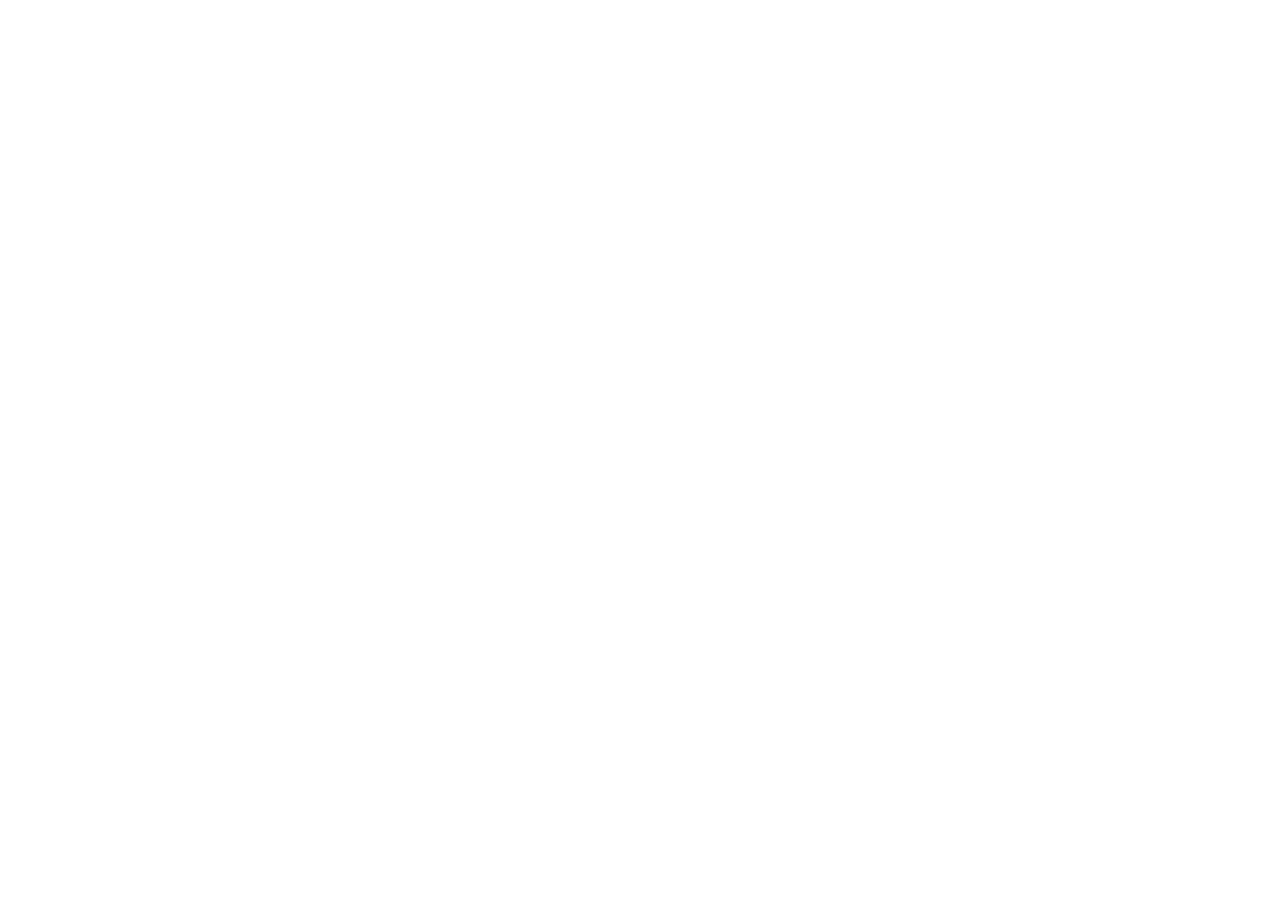
==== index.html @ b59f49ed "Update index.html" ====
<html>
  <head>
    <script src='/script/main.js'></script>
    <script>load_head();</script>
  </head>
  <body>
    <header><nav id='topmenu'></nav></header>
    <script>
      load_header();
    </script>
  </body>
</html>
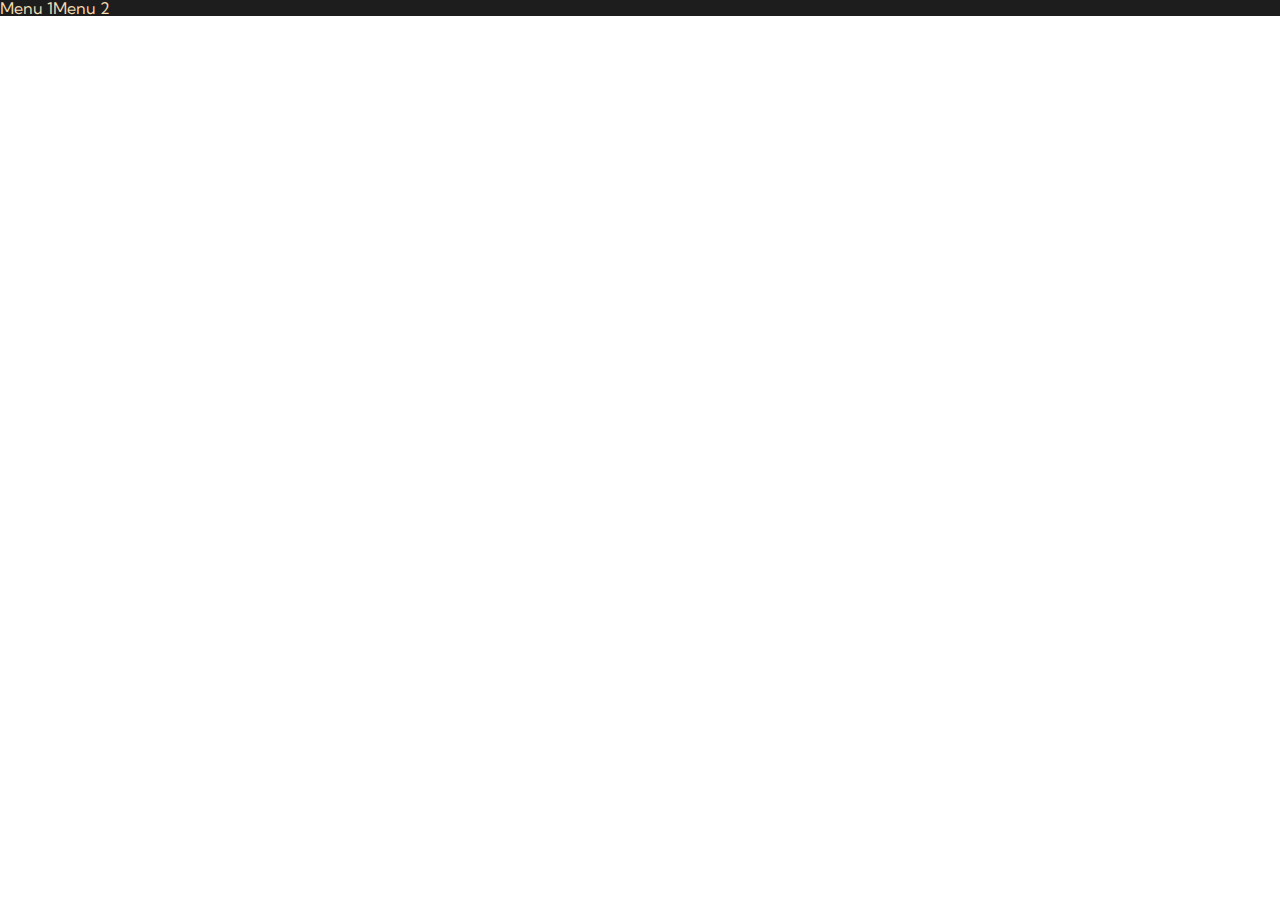
==== commit 4b6a228b: "Update index.html" ====
--- a/index.html
+++ b/index.html
@@ -4,7 +4,7 @@
     <script>load_head();</script>
   </head>
   <body>
-    <header><nav id='topmenu'></nav></header>
+    <header id='header'><nav id='topmenu'></nav></header>
     <script>
       load_header();
     </script>
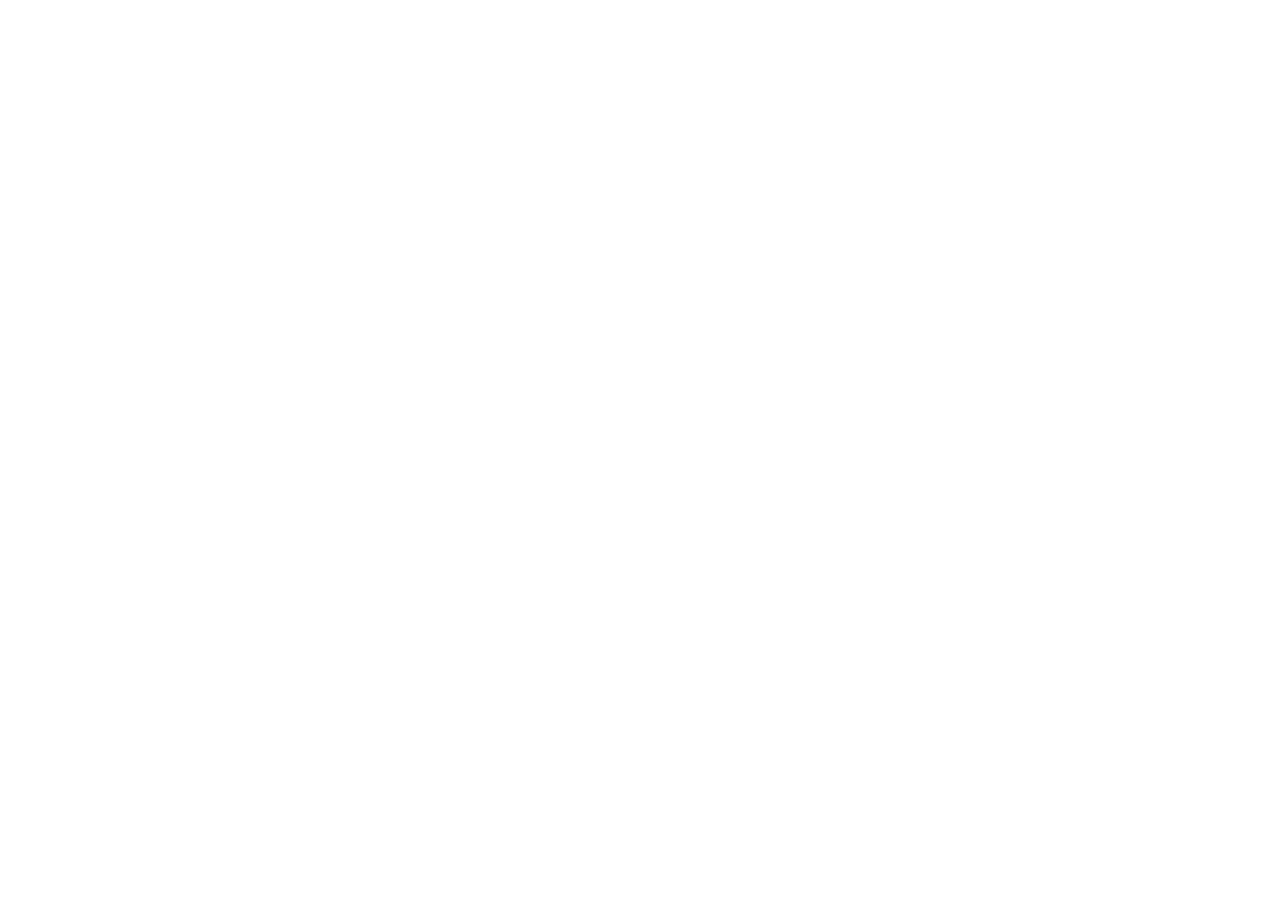
==== commit 494ba64e: "Update index.html" ====
--- a/index.html
+++ b/index.html
@@ -4,7 +4,7 @@
     <script>load_head();</script>
   </head>
   <body>
-    <header id='header'><nav id='topmenu'></nav></header>
+    <header id='header'></header>
     <script>
       load_header();
     </script>
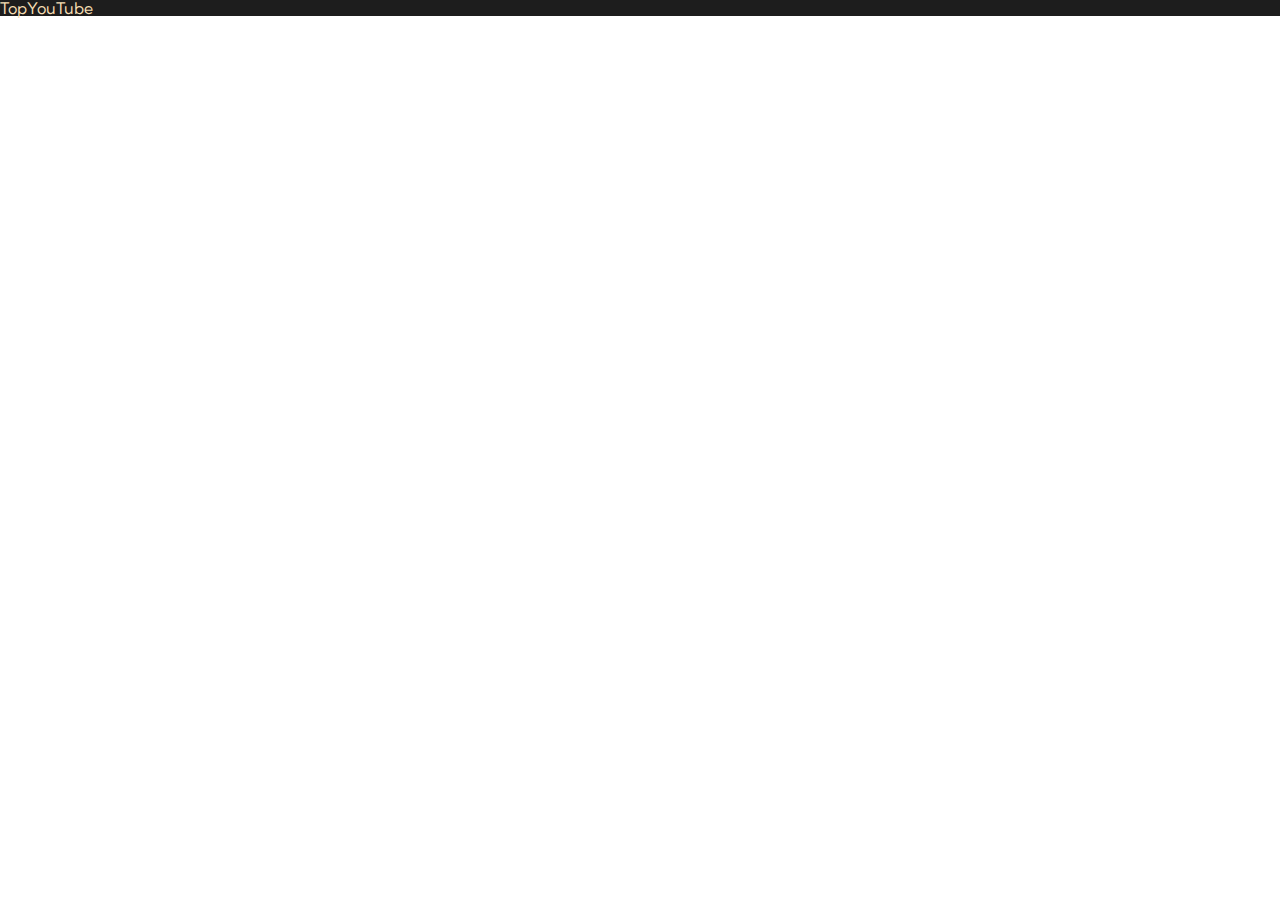
==== commit e541ed02: "Update index.html" ====
--- a/index.html
+++ b/index.html
@@ -1,9 +1,10 @@
 <html>
   <head>
     <script src='/script/main.js'></script>
-    <script>load_head();</script>
+    
   </head>
   <body>
+    <script>load_head('home');</script>
     <header id='header'></header>
     <script>
       load_header();
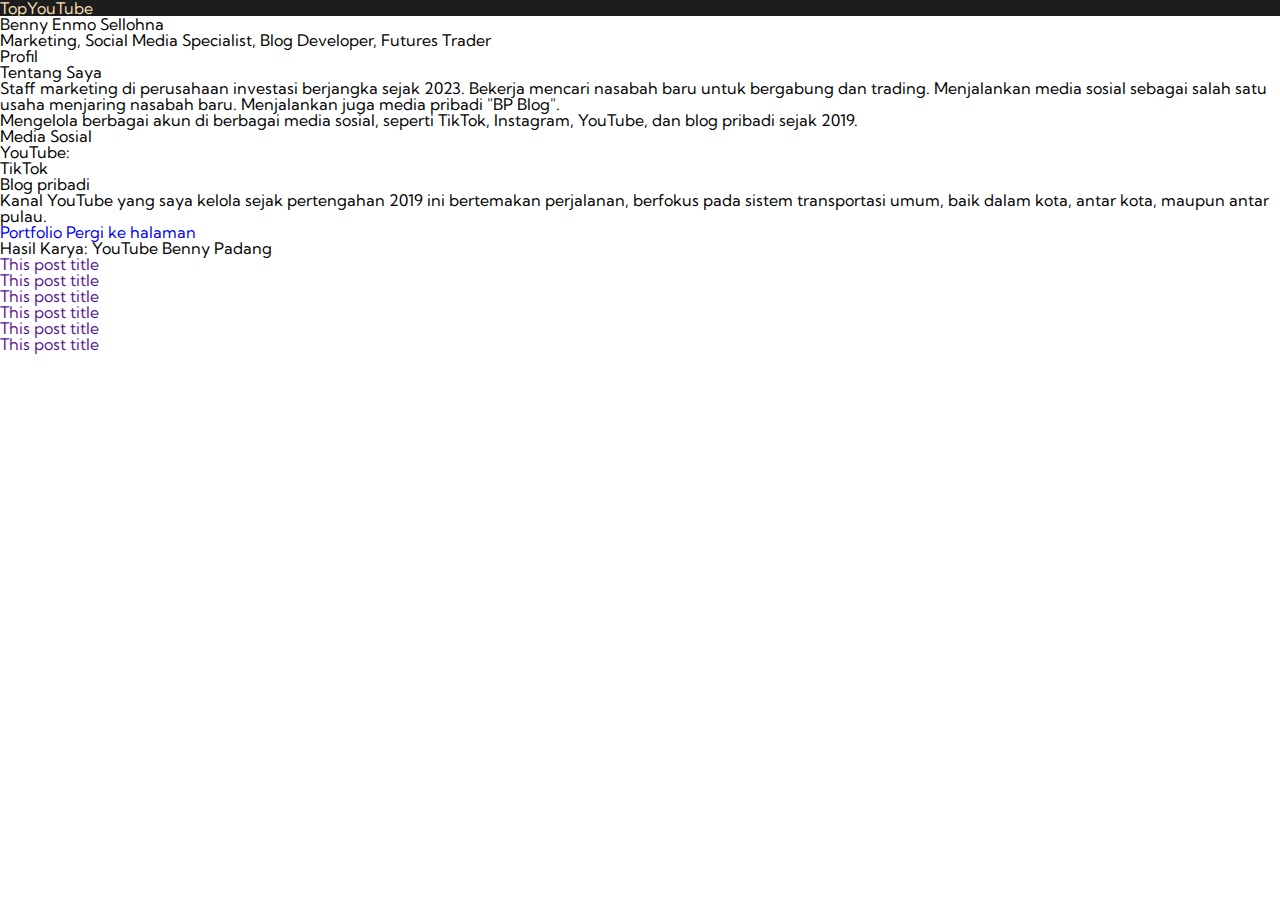
==== commit 2d083d49: "Update index.html" ====
--- a/index.html
+++ b/index.html
@@ -9,5 +9,90 @@
     <script>
       load_header();
     </script>
+    <section class='top-section'>
+      <div class='top-left'>
+        <div class='names'>
+          <h1 class='name'>Benny Enmo Sellohna</h1>
+          <div class='role'>Marketing, Social Media Specialist, Blog Developer, Futures Trader</div>
+        </div>
+        <a class='action-button'>Profil</a>
+      </div>
+      <img class='self-photo' src='' alt=''>
+    </section>
+    <section class='profile-desc'>
+      <h2>Tentang Saya</h2>
+      <div class='profile'>
+        <p>Staff marketing di perusahaan investasi berjangka sejak 2023. Bekerja mencari nasabah baru untuk bergabung dan trading. Menjalankan media sosial sebagai salah satu usaha menjaring nasabah baru. Menjalankan juga media pribadi "BP Blog".</p>
+        <p>Mengelola berbagai akun di berbagai media sosial, seperti TikTok, Instagram, YouTube, dan blog pribadi sejak 2019.</p>
+      </div>
+    </section>
+    <section class='media-lists'>
+      <h2>Media Sosial</h2>
+      <ul>
+        <li>YouTube:</li>
+        <li>TikTok</li>
+        <li>Blog pribadi</li>
+      </ul>
+    </section>
+    <section class='social-media youtube' id='benny-padang'>
+      <span id='yt-benny-padang-sneakpeak' class='jumpto'></span>
+      <div class='social-media-sneakpeak>
+        <h2>YouTube: Benny Padang</h2>
+        <div class='social-media-desc'>
+          <p>Kanal YouTube yang saya kelola sejak pertengahan 2019 ini bertemakan perjalanan, berfokus pada sistem transportasi umum, baik dalam kota, antar kota, maupun antar pulau.</p>
+        </div>
+      </div>
+      <div class='social-action-button'>
+        <a class='action-button' href='#'>Portfolio</a>
+        <a class='action-button' href='#'>Pergi ke halaman</a>
+      </div>
+    </section>
+    <section class='social-media-list'>
+      <h3>Hasil Karya: YouTube Benny Padang</h3>
+      <div class='social-pf'>
+        <div class='social-post'>
+          <img class='social-thumb' src='' alt=''>
+          <div class='post-desc'>
+            <a class='post-title' href=''>This post title</a>
+            <time datetime='2024-01-07T12:14:00+07:00'>
+          </div>
+        </div>
+        <div class='social-post'>
+          <img class='social-thumb' src='' alt=''>
+          <div class='post-desc'>
+            <a class='post-title' href=''>This post title</a>
+            <time datetime='2024-01-07T12:14:00+07:00'>
+          </div>
+        </div>
+        <div class='social-post'>
+          <img class='social-thumb' src='' alt=''>
+          <div class='post-desc'>
+            <a class='post-title' href=''>This post title</a>
+            <time datetime='2024-01-07T12:14:00+07:00'>
+          </div>
+        </div>
+        <div class='social-post'>
+          <img class='social-thumb' src='' alt=''>
+          <div class='post-desc'>
+            <a class='post-title' href=''>This post title</a>
+            <time datetime='2024-01-07T12:14:00+07:00'>
+          </div>
+        </div>
+        <div class='social-post'>
+          <img class='social-thumb' src='' alt=''>
+          <div class='post-desc'>
+            <a class='post-title' href=''>This post title</a>
+            <time datetime='2024-01-07T12:14:00+07:00'>
+          </div>
+        </div>
+        <div class='social-post'>
+          <img class='social-thumb' src='' alt=''>
+          <div class='post-desc'>
+            <a class='post-title' href=''>This post title</a>
+            <time datetime='2024-01-07T12:14:00+07:00'>
+          </div>
+        </div>
+      </div>
+    </section>
   </body>
 </html>
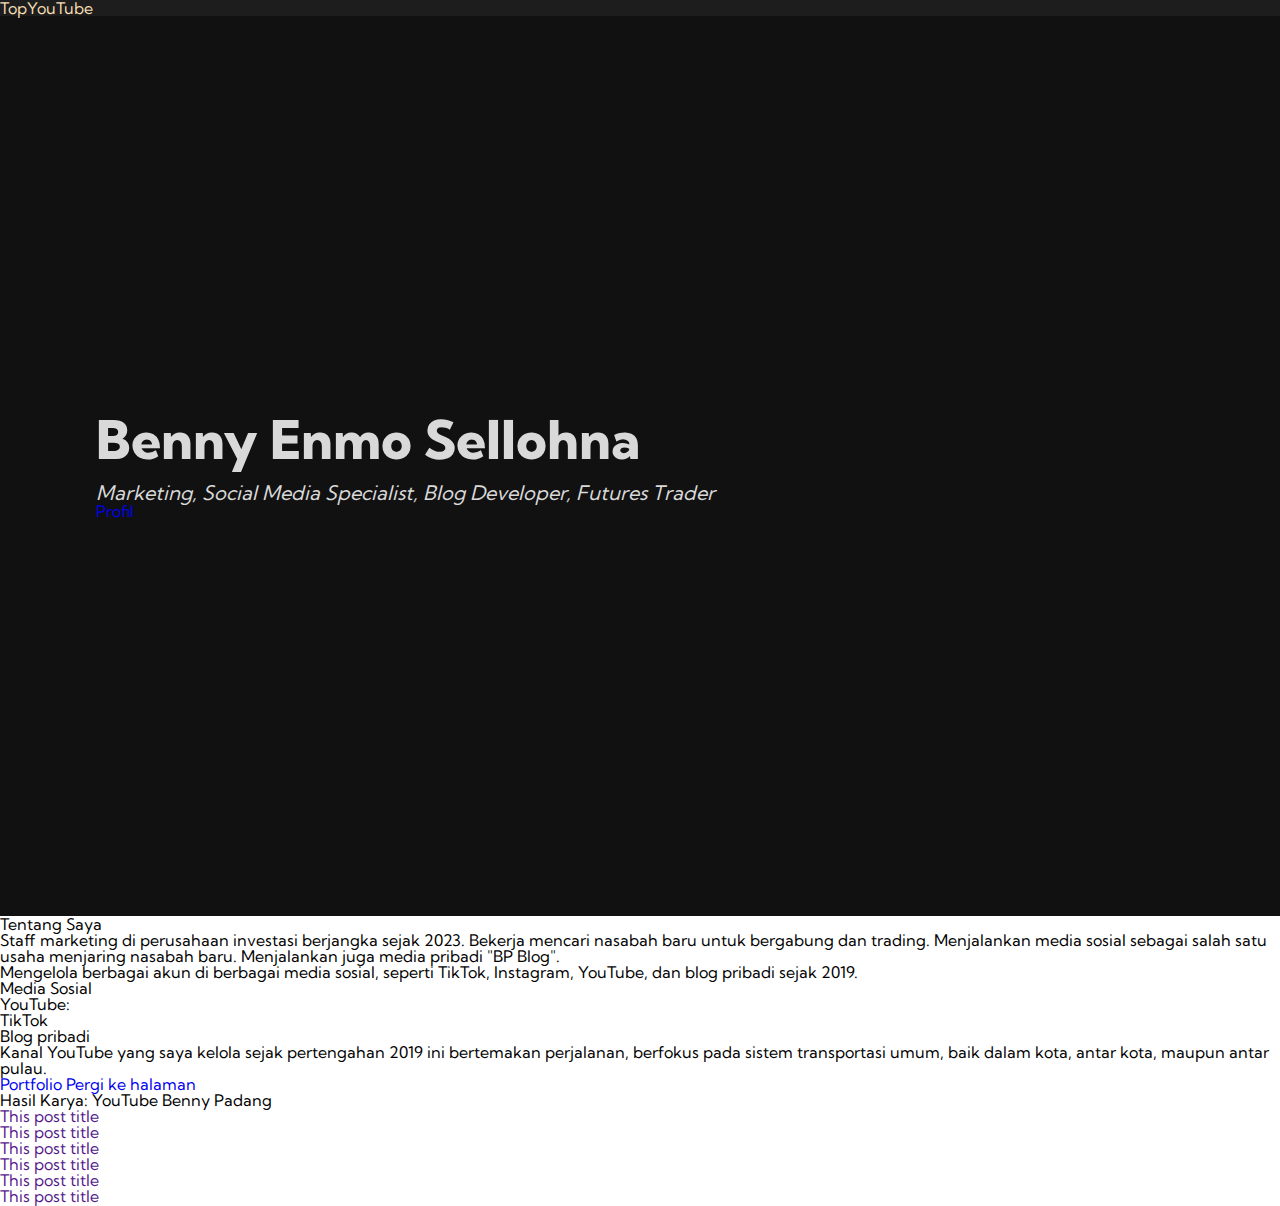
==== commit ef1b4ad9: "Update index.html" ====
--- a/index.html
+++ b/index.html
@@ -15,7 +15,9 @@
           <h1 class='name'>Benny Enmo Sellohna</h1>
           <div class='role'>Marketing, Social Media Specialist, Blog Developer, Futures Trader</div>
         </div>
-        <a class='action-button'>Profil</a>
+        <div class='action-button-container'>
+          <a class='action-button' href='#'>Profil</a>
+        </div>
       </div>
       <img class='self-photo' src='' alt=''>
     </section>
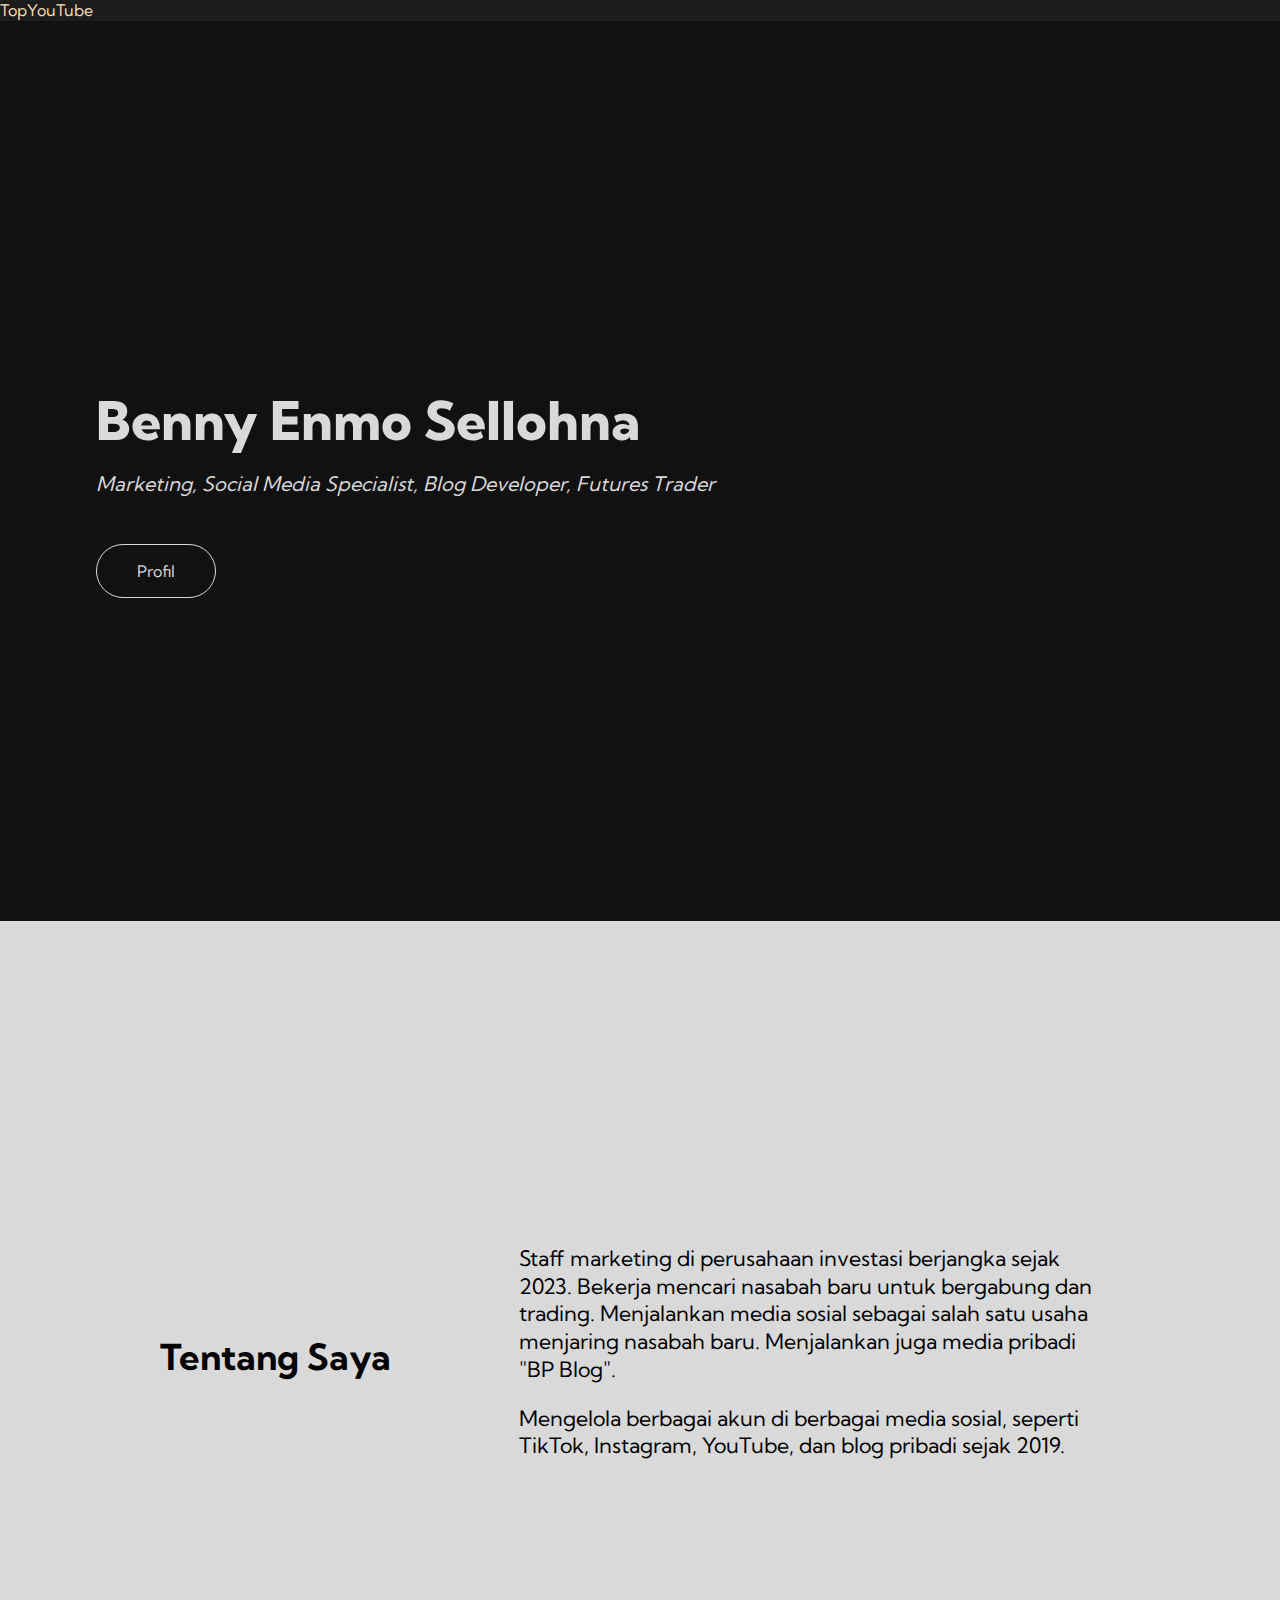
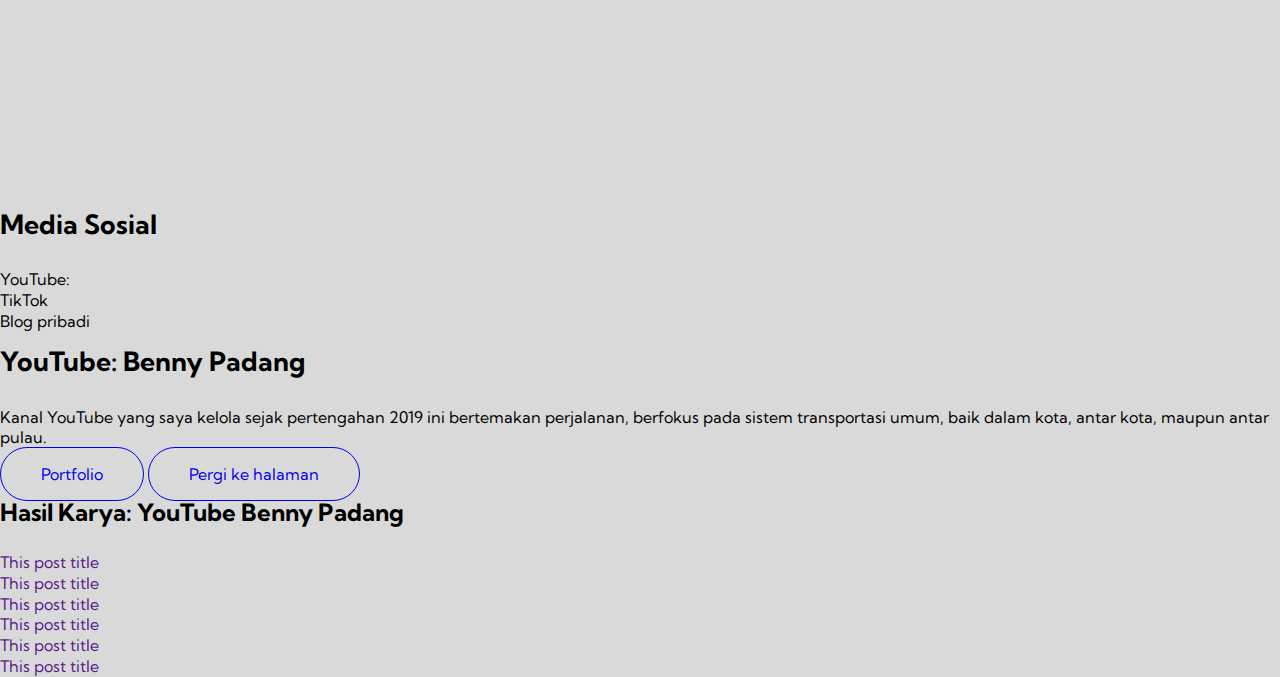
==== commit 0c74e712: "Update index.html" ====
--- a/index.html
+++ b/index.html
@@ -38,7 +38,7 @@
     </section>
     <section class='social-media youtube' id='benny-padang'>
       <span id='yt-benny-padang-sneakpeak' class='jumpto'></span>
-      <div class='social-media-sneakpeak>
+      <div class='social-media-sneakpeak'>
         <h2>YouTube: Benny Padang</h2>
         <div class='social-media-desc'>
           <p>Kanal YouTube yang saya kelola sejak pertengahan 2019 ini bertemakan perjalanan, berfokus pada sistem transportasi umum, baik dalam kota, antar kota, maupun antar pulau.</p>
